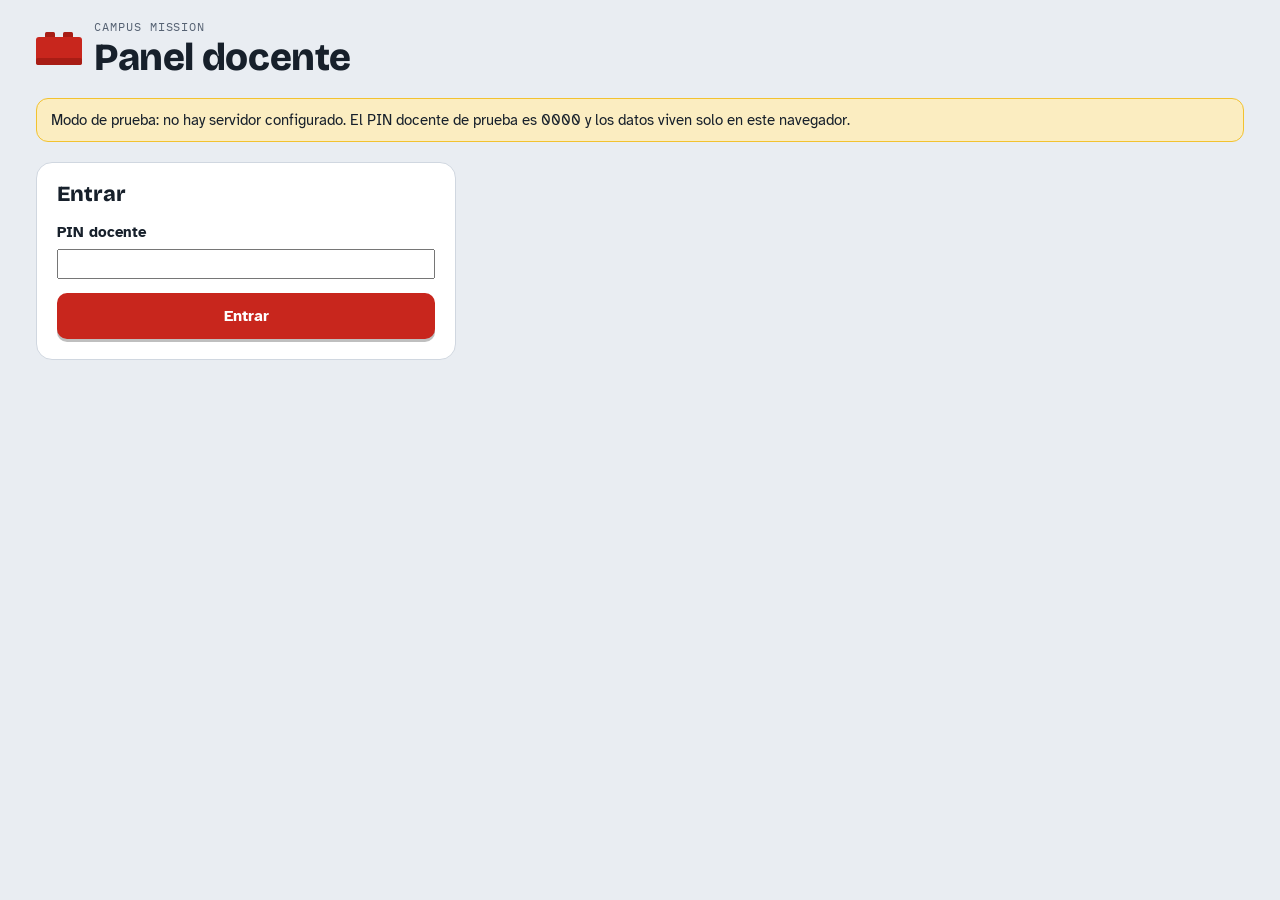
==== docente.html @ a90b0725 "Campus Mission: página de alumnos, panel docente y servidor de Apps Script Co-Authored-By: Claude Op" ====
<!doctype html>
<html lang="es">
<head>
<meta charset="utf-8">
<meta name="viewport" content="width=device-width,initial-scale=1,viewport-fit=cover">
<meta name="robots" content="noindex">
<title>Campus Mission · Panel docente</title>
<link rel="stylesheet" href="https://fonts.googleapis.com/css2?family=Atkinson+Hyperlegible:wght@400;700&family=Bricolage+Grotesque:opsz,wght@12..96,600;12..96,800&family=IBM+Plex+Mono:wght@500&display=swap">
<link rel="stylesheet" href="styles.css">
<style>
.gcard{display:grid;grid-template-columns:minmax(0,1fr) auto;gap:10px 16px;align-items:center;padding:14px 16px;border-radius:14px;border:1.5px solid var(--line);background:var(--surface);cursor:pointer}
.gcard.sel{border-color:var(--red);box-shadow:0 3px 0 var(--red)}
.gcode{font-family:var(--mono);font-size:1.25rem;letter-spacing:.08em}
.switch{display:flex;align-items:center;gap:8px;font-weight:700;font-size:.9rem}
.switch input{width:20px;height:20px;accent-color:var(--ok)}
.big-code{font-family:var(--mono);font-size:clamp(2rem,7vw,4rem);letter-spacing:.1em;padding:16px;border-radius:14px;background:var(--surface-2);border:2px dashed var(--line);text-align:center}
.cols{display:grid;grid-template-columns:minmax(0,320px) minmax(0,1fr);gap:20px;align-items:start}
.list{display:flex;flex-direction:column;gap:10px}
.row{display:flex;gap:8px;flex-wrap:wrap;align-items:center}
@media (max-width:860px){.cols{grid-template-columns:minmax(0,1fr)}}
</style>
</head>
<body>
<div class="app">
  <header class="top">
    <div class="brand">
      <svg width="46" height="34" viewBox="0 0 46 34" aria-hidden="true"><rect x="9" y="1" width="10" height="6" rx="1.5" fill="#a81d15"/><rect x="27" y="1" width="10" height="6" rx="1.5" fill="#a81d15"/><rect x="0" y="6" width="46" height="28" rx="3" fill="#c8261d"/><rect x="0" y="27" width="46" height="7" rx="2" fill="#a81d15"/></svg>
      <div><div class="eyebrow">Campus Mission</div><h1>Panel docente</h1></div>
    </div>
    <div class="toolbar">
      <a class="btn ghost small" id="lnkHoja" target="_blank" rel="noopener" hidden>Abrir hoja de cálculo</a>
      <a class="btn ghost small" id="lnkCarpeta" target="_blank" rel="noopener" hidden>Carpeta en Drive</a>
      <button class="btn ghost small" id="btnSalir" hidden>Salir</button>
    </div>
  </header>
  <div class="banner demo" id="demo" hidden>Modo de prueba: no hay servidor configurado. El PIN docente de prueba es 0000 y los datos viven solo en este navegador.</div>
  <div class="banner" id="aviso" hidden></div>

  <form class="card form" id="fLogin" style="max-width:420px" novalidate>
    <h2>Entrar</h2>
    <div class="field"><label for="inPinD">PIN docente</label><input type="password" id="inPinD" autocomplete="current-password" required></div>
    <p class="msg bad" id="errLogin" hidden></p>
    <button class="btn" type="submit">Entrar</button>
  </form>

  <div class="cols" id="vPanel" hidden>
    <div style="display:flex;flex-direction:column;gap:16px">
      <form class="card form" id="fGrupo" novalidate>
        <h2>Nuevo grupo</h2>
        <div class="field"><label for="inNombre">Nombre del grupo</label><input type="text" id="inNombre" placeholder="IRC 01" required></div>
        <button class="btn" type="submit">Crear grupo y código</button>
        <div id="nuevoCodigo" hidden style="display:flex;flex-direction:column;gap:8px">
          <span class="eyebrow">Código para los alumnos</span>
          <div class="big-code" id="bigCode"></div>
          <button class="btn ghost small" type="button" id="btnCopiar">Copiar código</button>
        </div>
      </form>
      <div class="card" style="display:flex;flex-direction:column;gap:12px">
        <div class="row" style="justify-content:space-between"><h2>Grupos</h2><button class="btn ghost small" id="btnRecargar">Actualizar</button></div>
        <div class="list" id="grupos"><p class="empty">Cargando…</p></div>
      </div>
    </div>
    <div class="card" style="display:flex;flex-direction:column;gap:16px">
      <div class="row" style="justify-content:space-between">
        <div><div class="eyebrow" id="selCodigo">Elige un grupo</div><h2 id="selNombre">Equipos</h2></div>
        <label class="switch" id="swFase3" hidden><input type="checkbox" id="chkFase3"> Fase 3 abierta</label>
      </div>
      <p class="muted" id="ayudaF3" hidden style="color:var(--muted)">Abre la fase 3 cuando el grupo termine su semana de recolección. Los equipos verán y podrán descargar lo que encontró todo el grupo.</p>
      <div class="doc-grid" id="equipos"><p class="empty">Elige un grupo para ver a sus equipos.</p></div>
    </div>
  </div>
</div>

<script src="config.js"></script>
<script src="api.js"></script>
<script src="data.js"></script>
<script>
const API = window.CampusAPI;
let PIN = null, SEL = null;
try { PIN = sessionStorage.getItem('campusMission.pinDocente'); } catch {}
if (API.DEMO) $('#demo').hidden = false;
const hora = iso => { try { return iso ? new Date(iso).toLocaleString('es-MX', { weekday: 'short', day: 'numeric', month: 'short', hour: '2-digit', minute: '2-digit' }) : ''; } catch { return ''; } };
const doc = (op, extra) => API.llamar(Object.assign({ a: 'docente', pinDocente: PIN, op }, extra || {}));
function aviso(t) { const a = $('#aviso'); a.textContent = t || ''; a.hidden = !t; }

$('#fLogin').addEventListener('submit', async e => { e.preventDefault(); PIN = $('#inPinD').value.trim(); await entrar(); });
async function entrar() {
  const r = await doc('grupos');
  if (!r.ok) { const m = $('#errLogin'); m.textContent = r.error === 'wrong_teacher_pin' ? 'PIN incorrecto. Si no lo has cambiado en Code.gs, cámbialo y vuelve a implementar.' : 'No se pudo conectar (' + r.error + ').'; m.hidden = false; $('#fLogin').hidden = false; $('#vPanel').hidden = true; return; }
  try { sessionStorage.setItem('campusMission.pinDocente', PIN); } catch {}
  $('#fLogin').hidden = true; $('#vPanel').hidden = false; $('#btnSalir').hidden = false;
  if (r.hoja) { $('#lnkHoja').href = r.hoja; $('#lnkHoja').hidden = false; }
  if (r.carpeta) { $('#lnkCarpeta').href = r.carpeta; $('#lnkCarpeta').hidden = false; }
  pintarGrupos(r.grupos);
}
$('#btnSalir').addEventListener('click', () => { try { sessionStorage.removeItem('campusMission.pinDocente'); } catch {} location.reload(); });
$('#btnRecargar').addEventListener('click', async () => { const r = await doc('grupos'); if (r.ok) pintarGrupos(r.grupos); if (SEL) verGrupo(SEL); });

function pintarGrupos(gs) {
  $('#grupos').innerHTML = gs.length ? gs.map(g => `<div class="gcard${SEL === g.codigo ? ' sel' : ''}" data-c="${esc(g.codigo)}" tabindex="0" role="button"><div><b>${esc(g.nombre)}</b><div class="gcode">${esc(g.codigo)}</div></div><div style="text-align:right"><span class="pill ${g.fase3 ? 'ok' : ''}">${g.fase3 ? 'Fase 3 abierta' : 'Fases 1–2'}</span><div class="muted" style="font-size:.85rem;color:var(--muted)">${g.equipos}/10 equipos</div></div></div>`).join('') : '<p class="empty">Aún no hay grupos. Crea el primero arriba.</p>';
  document.querySelectorAll('.gcard').forEach(el => { const go = () => verGrupo(el.dataset.c); el.addEventListener('click', go); el.addEventListener('keydown', e => { if (e.key === 'Enter') go(); }); });
}

$('#fGrupo').addEventListener('submit', async e => {
  e.preventDefault(); const nombre = $('#inNombre').value.trim(); if (!nombre) return;
  const r = await doc('crearGrupo', { nombre });
  if (!r.ok) { aviso('No se pudo crear el grupo (' + r.error + ').'); return; }
  $('#bigCode').textContent = r.codigo; $('#nuevoCodigo').hidden = false; $('#inNombre').value = '';
  const g = await doc('grupos'); if (g.ok) pintarGrupos(g.grupos);
});
$('#btnCopiar').addEventListener('click', async () => { try { await navigator.clipboard.writeText($('#bigCode').textContent); $('#btnCopiar').textContent = 'Copiado'; } catch { $('#btnCopiar').textContent = 'Selecciónalo y cópialo'; } });

async function verGrupo(codigo) {
  SEL = codigo;
  document.querySelectorAll('.gcard').forEach(el => el.classList.toggle('sel', el.dataset.c === codigo));
  $('#equipos').innerHTML = '<p class="empty">Cargando equipos…</p>';
  const r = await doc('equipos', { codigo });
  if (!r.ok) { $('#equipos').innerHTML = '<p class="empty">No se pudieron cargar (' + esc(r.error) + ').</p>'; return; }
  $('#selCodigo').textContent = r.grupo.codigo; $('#selNombre').textContent = r.grupo.nombre;
  $('#swFase3').hidden = false; $('#ayudaF3').hidden = false; $('#chkFase3').checked = !!r.grupo.fase3;
  $('#equipos').innerHTML = EQUIPOS.map(eq => {
    const d = r.equipos.find(x => x.equipo === eq.n);
    if (!d) return `<div class="doc-card"><div class="row"><div class="badge" style="--c:${eq.color};width:40px;height:40px;font-size:1.1rem">${eq.n}</div><div><b>${esc(eq.titulo)}</b><div class="pills"><span class="pill no">Sin registro</span></div></div></div></div>`;
    const qs = preguntas(eq); const n = qs.filter(([id]) => (d.respuestas[id] || '').trim().length >= 3).length;
    const x = d.explicacion || {};
    return `<div class="doc-card">
      <div class="row">${d.mini ? `<img src="${esc(d.mini)}" alt="Foto del equipo ${eq.n}">` : `<div class="badge" style="--c:${eq.color};width:64px;height:64px">${eq.n}</div>`}
        <div style="min-width:0"><b>Equipo ${eq.n} · ${esc(eq.titulo)}</b>
          <div class="pills" style="margin-top:6px">
            <span class="pill ${d.ubicado ? 'ok' : 'no'}">${d.ubicado ? 'Ubicado · ' + d.intentos + ' int.' : 'Sin ubicar · ' + d.intentos + ' int.'}</span>
            <span class="pill ${d.tieneFoto ? 'ok' : 'no'}">${d.tieneFoto ? 'Foto ' + hora(d.fotoEn) : 'Sin foto'}</span>
            <span class="pill ${n === qs.length ? 'ok' : ''}">F2 ${n}/${qs.length}</span>
            <span class="pill ${d.explicadoEn ? 'ok' : ''}">${d.explicadoEn ? 'F3 enviada' : 'F3 pendiente'}</span>
          </div></div></div>
      ${d.integrantes ? `<p style="font-size:.85rem;color:var(--muted);white-space:pre-wrap;margin:0">${esc(d.integrantes)}</p>` : ''}
      <details><summary>Respuestas de la fase 2</summary><dl class="ans">${qs.map(([id, , t]) => `<dt>${esc(t)}</dt><dd>${esc(d.respuestas[id] || '—')}</dd>`).join('')}</dl></details>
      <details><summary>Explicación de la fase 3</summary><dl class="ans">${EXPLICACION.map(([id, tag]) => `<dt>${esc(tag)}</dt><dd>${esc(x[id] || '—')}</dd>`).join('')}</dl></details>
      <div class="row">${d.fotoUrl ? `<a class="link" href="${esc(d.fotoUrl)}" target="_blank" rel="noopener">Foto completa ↗</a>` : ''}<button class="btn ghost small" data-pin="${eq.n}">Reiniciar PIN</button><span class="save">Última modificación: ${hora(d.actualizado)}</span></div>
      <div class="row" data-pinbox="${eq.n}" hidden><input type="text" inputmode="numeric" maxlength="4" placeholder="Nuevo PIN" style="max-width:9ch" id="np-${eq.n}"><button class="btn small" data-pinok="${eq.n}">Guardar PIN</button></div>
    </div>`;
  }).join('');
  document.querySelectorAll('[data-pin]').forEach(b => b.addEventListener('click', () => { const box = document.querySelector(`[data-pinbox="${b.dataset.pin}"]`); box.hidden = !box.hidden; }));
  document.querySelectorAll('[data-pinok]').forEach(b => b.addEventListener('click', async () => {
    const n = b.dataset.pinok, pin = $('#np-' + n).value.trim();
    if (!/^\d{4}$/.test(pin)) { aviso('El PIN debe tener 4 dígitos.'); return; }
    const r2 = await doc('reiniciarPin', { codigo: SEL, equipo: +n, pin });
    aviso(r2.ok ? `PIN del equipo ${n} cambiado. Díselo al equipo.` : 'No se pudo cambiar (' + r2.error + ').');
  }));
}
$('#chkFase3').addEventListener('change', async e => {
  const abierta = e.target.checked;
  const r = await doc('fase3', { codigo: SEL, abierta });
  if (!r.ok) { e.target.checked = !abierta; aviso('No se pudo cambiar (' + r.error + ').'); return; }
  aviso(abierta ? 'Fase 3 abierta para este grupo.' : 'Fase 3 cerrada para este grupo.');
  const g = await doc('grupos'); if (g.ok) pintarGrupos(g.grupos);
});
if (PIN) entrar();
</script>
</body>
</html>
---- styles.css ----
/* Campus Mission — estilos */
html{-webkit-text-size-adjust:100%}
body{margin:0}
img{max-width:100%}
[hidden]{display:none!important}
/* Layout: maqueta de bloques. Fase 1 = mapa como placa Lego + panel de misión; Fase 2 = edificio 3D + cuaderno de campo. */
:root{
  --bg:#e9edf2; --surface:#ffffff; --surface-2:#f4f6f9; --ink:#17202b; --muted:#566273; --line:#d0d7e0;
  --red:#c8261d; --red-ink:#ffffff; --yellow:#f2c230; --blue:#1f5fbf; --ok:#2f8a3e; --warn:#b5651d;
  --display:"Bricolage Grotesque", "Arial Black", system-ui, sans-serif;
  --body:"Atkinson Hyperlegible", "Segoe UI", system-ui, sans-serif;
  --mono:"IBM Plex Mono", ui-monospace, Menlo, monospace;
  /* El mapa es un objeto físico: mismos colores en ambos temas */
  --m-plate:#4f9446; --m-field:#86ad5f; --m-field2:#76a052; --m-road:#8e959c; --m-gravel:#bdb5a6; --m-path:#e1d3ac; --m-tree:#2c6431; --m-tree2:#3d7d3c;
}
@media (prefers-color-scheme: dark){:root:not([data-theme="light"]){
  --bg:#0f141b; --surface:#18202a; --surface-2:#1f2935; --ink:#e7ecf2; --muted:#9aa6b6; --line:#2c3746;
  --red:#e2463b; --red-ink:#ffffff; --yellow:#f5cd4a; --blue:#6a9ff0; --ok:#5cbf6c; --warn:#e39a4f; color-scheme:dark }}
:root[data-theme="dark"]{
  --bg:#0f141b; --surface:#18202a; --surface-2:#1f2935; --ink:#e7ecf2; --muted:#9aa6b6; --line:#2c3746;
  --red:#e2463b; --red-ink:#ffffff; --yellow:#f5cd4a; --blue:#6a9ff0; --ok:#5cbf6c; --warn:#e39a4f; color-scheme:dark }
*{box-sizing:border-box}
body{background:var(--bg);color:var(--ink);font-family:var(--body);font-size:16px;line-height:1.5}
.app{max-width:1240px;margin:0 auto;padding-left:max(16px,env(safe-area-inset-left,0px));padding-right:max(16px,env(safe-area-inset-right,0px));padding-block:18px 48px;display:flex;flex-direction:column;gap:20px}
h1,h2,h3{font-family:var(--display);line-height:1.1;margin:0;text-wrap:balance}
h1{font-size:clamp(1.6rem,3.6vw,2.4rem);font-weight:800;letter-spacing:-.01em}
h2{font-size:1.35rem;font-weight:800}
h3{font-size:1.05rem;font-weight:600}
p{margin:0}
.eyebrow{font-family:var(--mono);font-size:.74rem;letter-spacing:.08em;text-transform:uppercase;color:var(--muted)}
button,input,select,textarea{font:inherit;color:inherit}
:focus-visible{outline:3px solid var(--blue);outline-offset:2px}

/* Header */
.top{display:flex;flex-wrap:wrap;align-items:center;justify-content:space-between;gap:14px}
.brand{display:flex;align-items:center;gap:12px}
.brand svg{flex:none}
.steps{display:flex;gap:6px;flex-wrap:wrap}
.step{font-family:var(--mono);font-size:.78rem;padding:6px 12px;border-radius:999px;border:1.5px solid var(--line);color:var(--muted);background:var(--surface)}
.step.on{border-color:var(--red);color:var(--red);font-weight:500}
.step.done{border-color:var(--ok);color:var(--ok)}
.toolbar{display:flex;gap:8px;flex-wrap:wrap;align-items:center}

.btn{display:inline-flex;align-items:center;justify-content:center;gap:8px;border:0;border-radius:10px;padding:11px 18px;font-weight:700;cursor:pointer;background:var(--red);color:var(--red-ink);box-shadow:0 3px 0 rgba(0,0,0,.25);transition:transform .08s}
.btn:active{transform:translateY(2px);box-shadow:0 1px 0 rgba(0,0,0,.25)}
.btn[disabled]{opacity:.45;cursor:not-allowed}
.btn.ghost{background:var(--surface);color:var(--ink);border:1.5px solid var(--line);box-shadow:none}
.btn.small{padding:7px 12px;font-size:.88rem}
a.link{color:var(--blue);font-weight:700}

.card{background:var(--surface);border:1px solid var(--line);border-radius:16px;padding:20px}
.banner{border-radius:12px;padding:10px 14px;background:var(--surface-2);border:1px dashed var(--line);color:var(--muted);font-size:.92rem}

/* Inicio */
.inicio{display:grid;grid-template-columns:minmax(0,1fr) minmax(0,1.1fr);gap:20px;align-items:start}
.form{display:flex;flex-direction:column;gap:14px}
.field{display:flex;flex-direction:column;gap:6px}
.field label{font-weight:700;font-size:.92rem}
.field .help{font-size:.82rem;color:var(--muted)}
input[type=text],select,textarea{width:100%;border:1.5px solid var(--line);border-radius:10px;padding:10px 12px;background:var(--surface-2)}
textarea{resize:vertical;min-height:84px}
.equipos{display:grid;grid-template-columns:repeat(auto-fill,minmax(220px,1fr));gap:10px}
.eq{display:grid;grid-template-columns:auto minmax(0,1fr);gap:4px 10px;align-items:start;padding:10px 12px;border-radius:12px;background:var(--surface-2);border:1px solid var(--line)}
.eq .n{grid-row:span 2;width:30px;height:30px;border-radius:7px;display:grid;place-items:center;font-family:var(--display);font-weight:800;color:#fff;background:var(--c,#888);box-shadow:inset 0 -3px 0 rgba(0,0,0,.2)}
.eq b{font-size:.92rem;line-height:1.25}
.eq span{font-size:.8rem;color:var(--muted)}

/* Misión */
.mision{display:grid;grid-template-columns:minmax(0,1.1fr) minmax(0,1fr);gap:20px;align-items:start}
.mapWrap{position:relative;background:#3f7f39;border-radius:18px;overflow:hidden;border:4px solid #2e5f2a;box-shadow:0 6px 0 #24491f}
#mapa{display:block;width:100%;height:min(80vh,1000px)}
.mapHud{position:absolute;left:10px;right:10px;bottom:10px;display:flex;justify-content:space-between;gap:8px;flex-wrap:wrap;pointer-events:none}
.mapHud > *{pointer-events:auto}
.chip{font-family:var(--mono);font-size:.75rem;padding:6px 10px;border-radius:8px;background:rgba(15,20,27,.78);color:#fff;text-decoration:none}
.bld{cursor:pointer;transition:transform .15s}
.bld:hover,.bld:focus-visible{transform:translate(-2px,-3px)}
.bld:focus{outline:none}
.bld:focus-visible .top{stroke:#fff;stroke-width:3}
.bld.no{animation:shake .4s}
.bld.si .top{stroke:#ffe14d;stroke-width:4}
.bld .lbl{display:none}
.bld.si .lbl{display:block}
@keyframes shake{20%,60%{transform:translateX(-5px)}40%,80%{transform:translateX(5px)}}

.panel{display:flex;flex-direction:column;gap:16px}
.mission-head{display:flex;gap:14px;align-items:center}
.badge{width:52px;height:52px;flex:none;border-radius:12px;display:grid;place-items:center;font-family:var(--display);font-weight:800;font-size:1.5rem;color:#fff;background:var(--c,var(--red));box-shadow:inset 0 -5px 0 rgba(0,0,0,.22)}
.task{display:grid;grid-template-columns:34px minmax(0,1fr);gap:12px;padding:14px;border-radius:14px;border:1.5px solid var(--line);background:var(--surface)}
.task .num{width:34px;height:34px;border-radius:50%;display:grid;place-items:center;font-family:var(--display);font-weight:800;background:var(--surface-2);border:1.5px solid var(--line)}
.task.on{border-color:var(--red)}
.task.on .num{background:var(--red);color:#fff;border-color:var(--red)}
.task.ok .num{background:var(--ok);color:#fff;border-color:var(--ok)}
.task.locked{opacity:.55}
.task-body{display:flex;flex-direction:column;gap:8px;min-width:0}
.msg{font-size:.92rem;padding:8px 12px;border-radius:10px}
.msg.bad{background:color-mix(in srgb,var(--warn) 14%,transparent);color:var(--warn)}
.msg.good{background:color-mix(in srgb,var(--ok) 14%,transparent);color:var(--ok)}
.areas{display:flex;flex-wrap:wrap;gap:6px}
.area{font-size:.82rem;padding:4px 10px;border-radius:999px;background:var(--surface-2);border:1px solid var(--line)}
.drop{display:flex;flex-direction:column;align-items:center;gap:8px;padding:18px;border:2px dashed var(--line);border-radius:12px;text-align:center;cursor:pointer;background:var(--surface-2)}
.drop input{position:absolute;width:1px;height:1px;opacity:0}
.foto{width:100%;max-height:260px;object-fit:cover;border-radius:12px;border:1px solid var(--line)}

/* Edificio */
.edificio{display:grid;grid-template-columns:minmax(0,1fr) minmax(0,1fr);gap:20px;align-items:start}
.stage{position:relative;border-radius:18px;overflow:hidden;background:linear-gradient(180deg,#bfe0f5,#e8f3fa 70%);border:1px solid var(--line);aspect-ratio:4/3.3;max-width:100%}
:root[data-theme="dark"] .stage{background:linear-gradient(180deg,#1c2c3d,#2a3b4d 70%)}
@media (prefers-color-scheme: dark){:root:not([data-theme="light"]) .stage{background:linear-gradient(180deg,#1c2c3d,#2a3b4d 70%)}}
.stage canvas{display:block;width:100%;height:100%;touch-action:none;cursor:grab}
.stage .cap{position:absolute;left:12px;top:12px;display:flex;flex-direction:column;gap:4px}
.stage .cap h2{color:#14202e;background:rgba(255,255,255,.85);padding:6px 10px;border-radius:8px;font-size:1.1rem}
.stage .hint{position:absolute;right:12px;bottom:12px}
.sticky{position:sticky;top:calc(env(safe-area-inset-top,0px) + 12px);display:flex;flex-direction:column;gap:12px}
.qs{display:flex;flex-direction:column;gap:14px}
.q{display:flex;flex-direction:column;gap:6px}
.q label{font-weight:700;font-size:.95rem}
.q .tag{font-family:var(--mono);font-size:.7rem;letter-spacing:.06em;text-transform:uppercase;color:var(--muted)}
.save{font-family:var(--mono);font-size:.78rem;color:var(--muted)}
.progress{height:10px;border-radius:5px;background:var(--surface-2);border:1px solid var(--line);overflow:hidden}
.progress i{display:block;height:100%;background:var(--ok);width:0;transition:width .3s}

/* Muro y docente */
.muro{display:grid;grid-template-columns:repeat(auto-fill,minmax(170px,1fr));gap:12px}
.polaroid{background:#fff;color:#1b2430;padding:8px 8px 10px;border-radius:6px;box-shadow:0 2px 8px rgba(0,0,0,.15);display:flex;flex-direction:column;gap:6px}
.polaroid img{width:100%;aspect-ratio:1;object-fit:cover;border-radius:3px;background:#ddd}
.polaroid b{font-size:.85rem}
.polaroid span{font-size:.75rem;color:#5a6575}
.empty{color:var(--muted);font-size:.92rem}
.doc-grid{display:grid;grid-template-columns:repeat(auto-fill,minmax(280px,1fr));gap:14px}
.doc-card{display:flex;flex-direction:column;gap:10px;padding:14px;border-radius:14px;border:1px solid var(--line);background:var(--surface)}
.doc-card .row{display:flex;gap:10px;align-items:center}
.doc-card img{width:64px;height:64px;object-fit:cover;border-radius:8px;flex:none;background:var(--surface-2)}
.pills{display:flex;flex-wrap:wrap;gap:6px}
.pill{font-family:var(--mono);font-size:.7rem;padding:3px 8px;border-radius:999px;border:1px solid var(--line);color:var(--muted)}
.pill.ok{border-color:var(--ok);color:var(--ok)}
.pill.no{border-color:var(--warn);color:var(--warn)}
details summary{cursor:pointer;font-weight:700;font-size:.9rem}
.ans{display:flex;flex-direction:column;gap:8px;margin-top:8px;font-size:.88rem}
.ans p{white-space:pre-wrap}
.ans dt{font-weight:700}
.ans dd{margin:0 0 6px;color:var(--muted);white-space:pre-wrap}

.fade{animation:fadeIn .45s ease both}
@keyframes fadeIn{from{opacity:.001;transform:translateY(8px)}to{opacity:1;transform:none}}
#flash{position:fixed;inset:0;background:var(--surface);opacity:0;pointer-events:none;transition:opacity .35s;z-index:20}
#flash.on{opacity:1}

@media (max-width:860px){
  .inicio,.mision,.edificio{grid-template-columns:minmax(0,1fr)}
  .sticky{position:static}
  #mapa{height:min(72vh,820px)}
}
@media (prefers-reduced-motion:reduce){*{animation:none!important;transition:none!important}}

/* --- Añadidos para la versión web --- */
.step{cursor:default}
button.step{font:inherit;font-family:var(--mono);font-size:.78rem;cursor:pointer}
button.step[disabled]{cursor:not-allowed;opacity:.55}
.code-in{font-family:var(--mono);font-size:1.3rem;letter-spacing:.12em;text-transform:uppercase}
.pin-in{font-family:var(--mono);font-size:1.4rem;letter-spacing:.5em;max-width:10ch}
.grupo-ok{display:flex;align-items:center;gap:10px;padding:10px 14px;border-radius:12px;background:color-mix(in srgb,var(--ok) 12%,transparent);color:var(--ok);font-weight:700}
.demo{background:color-mix(in srgb,var(--yellow) 30%,var(--surface));border:1.5px solid var(--yellow);color:var(--ink)}
.f3-grid{display:grid;grid-template-columns:minmax(0,1fr) minmax(0,1.3fr);gap:20px;align-items:start}
.lock{display:flex;flex-direction:column;gap:12px;align-items:flex-start}
.downloads{display:flex;flex-wrap:wrap;gap:8px}
.place{display:flex;flex-direction:column;gap:12px;padding:16px;border-radius:14px;border:1.5px solid var(--line);background:var(--surface-2)}
.place h3{display:flex;align-items:center;gap:8px}
.tcard{display:flex;flex-direction:column;gap:8px;padding:14px;border-radius:12px;background:var(--surface);border:1px solid var(--line)}
.tcard .facts{margin:0;padding-left:20px;display:flex;flex-direction:column;gap:4px}
.tcard .pending{color:var(--muted);font-style:italic}
.retry{display:flex;gap:8px;align-items:center;flex-wrap:wrap}
.polaroid img[src=""]{visibility:hidden}
@media (max-width:860px){.f3-grid{grid-template-columns:minmax(0,1fr)}}
@media print{
  body{background:#fff;color:#000}
  .top,.banner,#vInicio,#vMision,#vEdificio,#vMuro,.no-print{display:none!important}
  #vFase3{display:block!important}
  .card,.place,.tcard{border-color:#999;background:#fff;box-shadow:none}
  .place{break-inside:avoid}
}
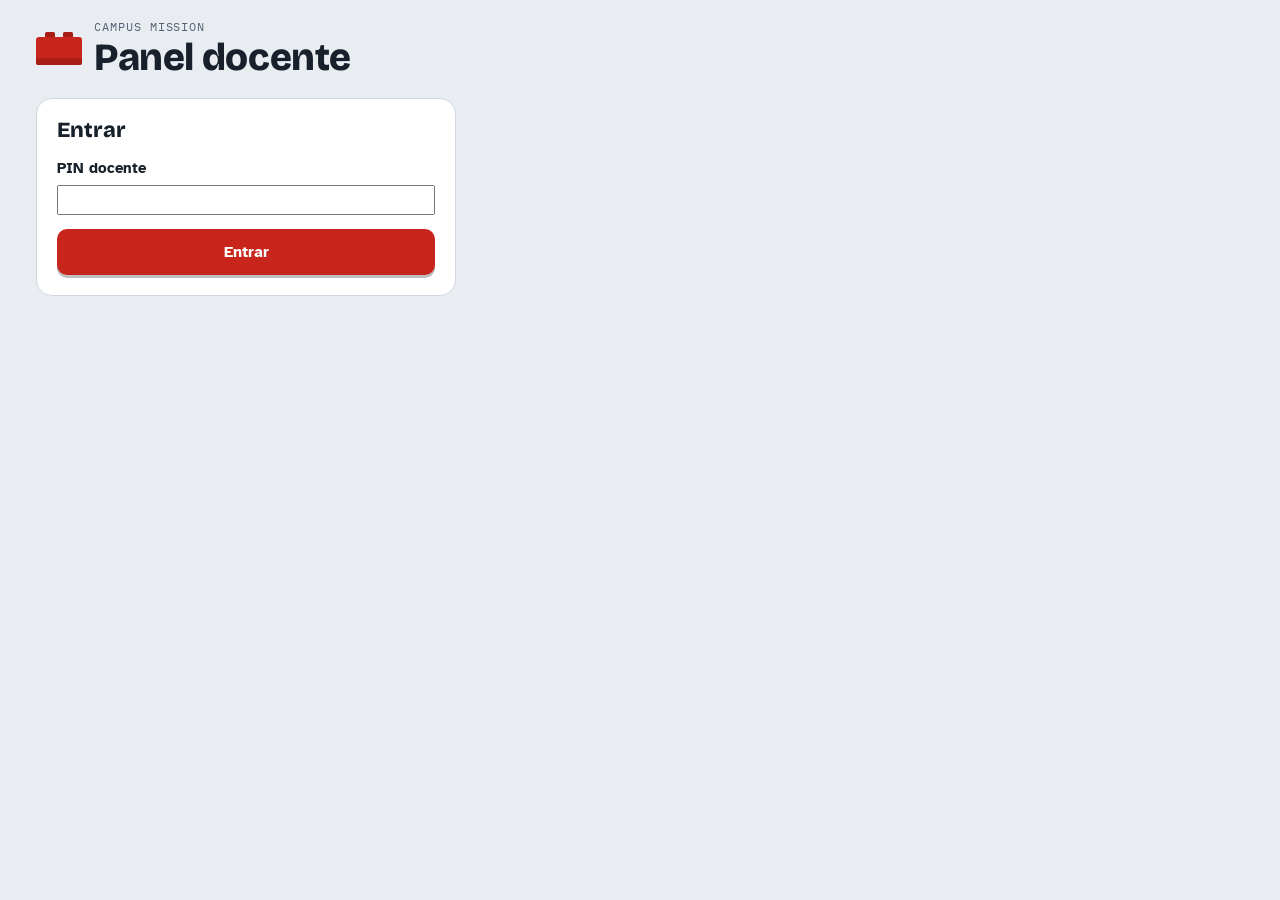
==== commit 282fd2e5: "Versionar archivos para evitar caché Co-Authored-By: Claude Opus 5.5 <noreply@anthropic.com> Claude-" ====
--- a/docente.html
+++ b/docente.html
@@ -6,7 +6,7 @@
 <meta name="robots" content="noindex">
 <title>Campus Mission · Panel docente</title>
 <link rel="stylesheet" href="https://fonts.googleapis.com/css2?family=Atkinson+Hyperlegible:wght@400;700&family=Bricolage+Grotesque:opsz,wght@12..96,600;12..96,800&family=IBM+Plex+Mono:wght@500&display=swap">
-<link rel="stylesheet" href="styles.css">
+<link rel="stylesheet" href="styles.css?v=2">
 <style>
 .gcard{display:grid;grid-template-columns:minmax(0,1fr) auto;gap:10px 16px;align-items:center;padding:14px 16px;border-radius:14px;border:1.5px solid var(--line);background:var(--surface);cursor:pointer}
 .gcard.sel{border-color:var(--red);box-shadow:0 3px 0 var(--red)}
@@ -71,9 +71,9 @@
   </div>
 </div>
 
-<script src="config.js"></script>
-<script src="api.js"></script>
-<script src="data.js"></script>
+<script src="config.js?v=2"></script>
+<script src="api.js?v=2"></script>
+<script src="data.js?v=2"></script>
 <script>
 const API = window.CampusAPI;
 let PIN = null, SEL = null;
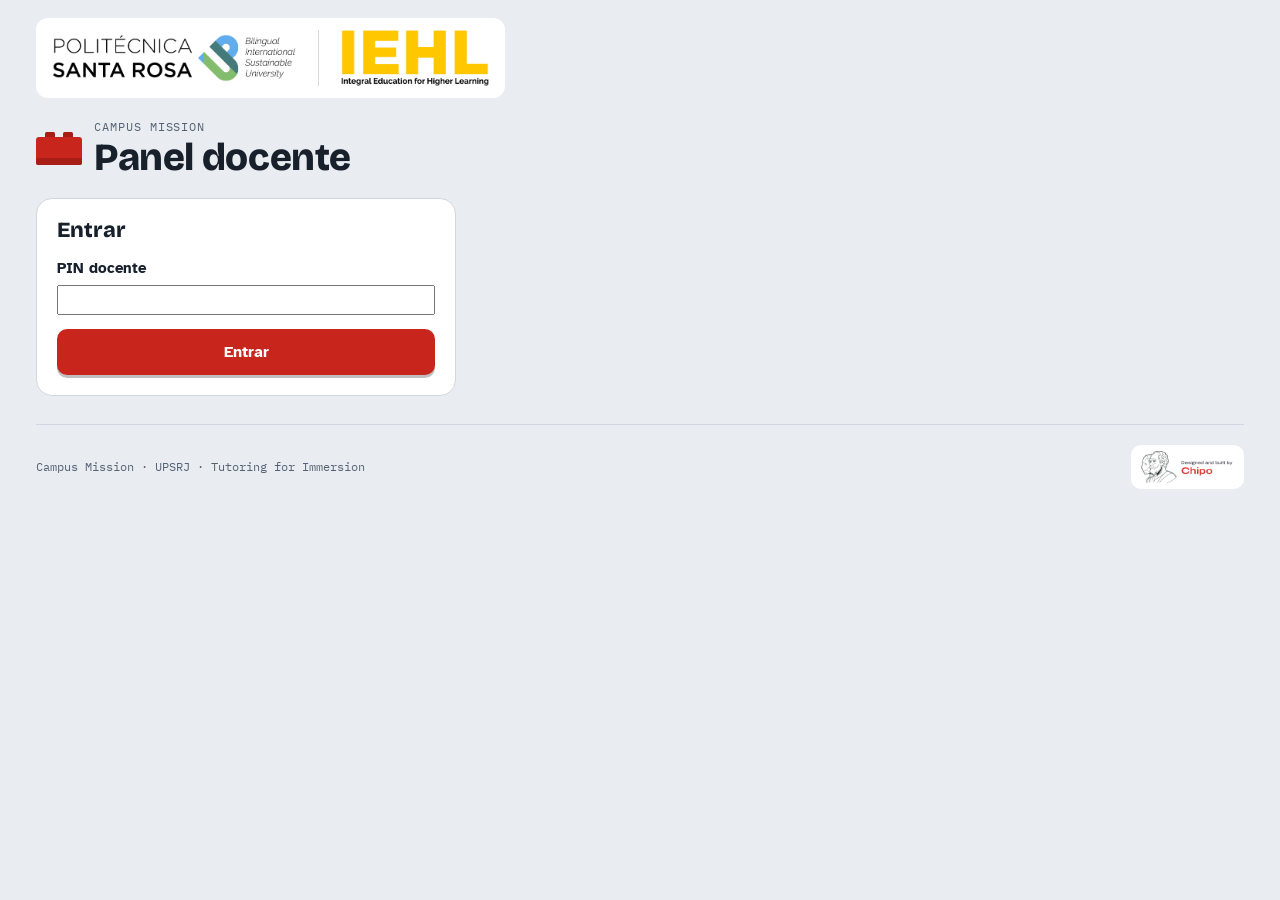
==== commit c3f2d312: "Inclusión: español sencillo, modo baja visión y logos UPSRJ, IEHL y firma Co-Authored-By: Claude Opu" ====
--- a/docente.html
+++ b/docente.html
@@ -6,7 +6,7 @@
 <meta name="robots" content="noindex">
 <title>Campus Mission · Panel docente</title>
 <link rel="stylesheet" href="https://fonts.googleapis.com/css2?family=Atkinson+Hyperlegible:wght@400;700&family=Bricolage+Grotesque:opsz,wght@12..96,600;12..96,800&family=IBM+Plex+Mono:wght@500&display=swap">
-<link rel="stylesheet" href="styles.css?v=2">
+<link rel="stylesheet" href="styles.css?v=3">
 <style>
 .gcard{display:grid;grid-template-columns:minmax(0,1fr) auto;gap:10px 16px;align-items:center;padding:14px 16px;border-radius:14px;border:1.5px solid var(--line);background:var(--surface);cursor:pointer}
 .gcard.sel{border-color:var(--red);box-shadow:0 3px 0 var(--red)}
@@ -22,6 +22,10 @@
 </head>
 <body>
 <div class="app">
+  <div class="logos">
+    <img src="assets/logo_upsrj.png" alt="Universidad Politécnica de Santa Rosa Jáuregui">
+    <img src="assets/logo_iehl.png" alt="IEHL · Integral Education for Higher Learning">
+  </div>
   <header class="top">
     <div class="brand">
       <svg width="46" height="34" viewBox="0 0 46 34" aria-hidden="true"><rect x="9" y="1" width="10" height="6" rx="1.5" fill="#a81d15"/><rect x="27" y="1" width="10" height="6" rx="1.5" fill="#a81d15"/><rect x="0" y="6" width="46" height="28" rx="3" fill="#c8261d"/><rect x="0" y="27" width="46" height="7" rx="2" fill="#a81d15"/></svg>
@@ -69,11 +73,12 @@
       <div class="doc-grid" id="equipos"><p class="empty">Elige un grupo para ver a sus equipos.</p></div>
     </div>
   </div>
+  <footer class="pie"><span class="save">Campus Mission · UPSRJ · Tutoring for Immersion</span><img class="firma" src="assets/firma_designed_by_chipo.png" alt="Designed and built by Chipo"></footer>
 </div>
 
-<script src="config.js?v=2"></script>
-<script src="api.js?v=2"></script>
-<script src="data.js?v=2"></script>
+<script src="config.js?v=3"></script>
+<script src="api.js?v=3"></script>
+<script src="data.js?v=3"></script>
 <script>
 const API = window.CampusAPI;
 let PIN = null, SEL = null;
--- a/styles.css
+++ b/styles.css
@@ -178,3 +178,70 @@
   .card,.place,.tcard{border-color:#999;background:#fff;box-shadow:none}
   .place{break-inside:avoid}
 }
+
+/* --- Botones de idioma y lectura --- */
+.acceso{display:flex;flex-wrap:wrap;gap:8px;justify-content:flex-end}
+.acc-btn{font:inherit;font-weight:700;font-size:.92rem;padding:8px 14px;border-radius:999px;border:2px solid var(--ink);background:var(--surface);color:var(--ink);cursor:pointer;min-height:44px}
+.acc-btn[aria-pressed="true"]{background:var(--ink);color:var(--bg)}
+.lv-bar{display:none}
+.saltar{position:absolute;left:-9999px}
+.saltar:focus{left:12px;top:12px;z-index:50;background:var(--ink);color:var(--bg);padding:.4em .8em;border-radius:6px}
+/* --- Logos --- */
+.logos{display:flex;align-items:center;flex-wrap:wrap;gap:22px;background:#fff;padding:12px 16px;border-radius:12px;width:fit-content;max-width:100%}
+.logos img{height:48px;width:auto;display:block}
+.logos img+img{height:56px;padding-left:22px;border-left:1px solid rgba(30,42,74,.18)}
+.pie{display:flex;flex-wrap:wrap;align-items:center;justify-content:space-between;gap:18px;padding-top:20px;border-top:1px solid var(--line);margin-top:8px}
+.firma{height:44px;width:auto;background:#fff;padding:6px 10px;border-radius:10px}
+.lsm{border-style:solid;font-weight:700}
+@media (max-width:600px){.logos{gap:14px}.logos img{height:34px}.logos img+img{height:40px;padding-left:14px}.firma{height:36px}}
+/* --- Lista de lugares (alternativa al mapa) --- */
+.lista-mapa{display:none;flex-direction:column;gap:10px}
+.lista-botones{display:flex;flex-direction:column;gap:8px}
+.lugar-btn{font:inherit;text-align:left;padding:12px 14px;border-radius:10px;border:2px solid var(--line);background:var(--surface-2);color:var(--ink);cursor:pointer;min-height:44px}
+.lugar-btn.si{border-color:var(--ok);font-weight:700}
+
+/* ===== MODO BAJA VISIÓN (como El comité de dictamen) =====
+   Fondo negro, texto blanco, amarillo para resaltar, letra grande y ajustable. */
+:root.lv{--lv-fs:22px;--bg:#000;--surface:#000;--surface-2:#000;--ink:#fff;--muted:#fff;--line:#fff;--red:#FFE600;--red-ink:#000;--yellow:#FFE600;--blue:#FFE600;--ok:#FFE600;--warn:#FFE600;
+  --display:"Atkinson Hyperlegible",Verdana,Arial,sans-serif;--body:"Atkinson Hyperlegible",Verdana,Arial,sans-serif;--mono:"Atkinson Hyperlegible",Verdana,Arial,sans-serif;color-scheme:dark}
+:root.lv.lv-claro{--bg:#fff;--surface:#fff;--surface-2:#fff;--ink:#000;--muted:#000;--line:#000;--red:#000;--red-ink:#fff;--yellow:#000;--blue:#000;--ok:#000;--warn:#000;color-scheme:light}
+:root.lv{font-size:var(--lv-fs)}
+.lv body{font-size:1rem;line-height:1.6;background:var(--bg);color:var(--ink)}
+.lv .app{max-width:46em}
+.lv .lv-bar{display:flex;flex-wrap:wrap;gap:10px;padding-bottom:14px;border-bottom:3px solid var(--line)}
+.lv .lv-bar button,.lv .acc-btn{font:inherit;font-size:.9rem;font-weight:700;color:var(--bg);background:var(--ink);border:3px solid var(--ink);border-radius:8px;padding:.4em .9em;cursor:pointer}
+.lv .acc-btn[aria-pressed="true"]{background:var(--yellow);border-color:var(--yellow);color:#000}
+.lv.lv-claro .acc-btn[aria-pressed="true"]{color:#fff}
+.lv :focus-visible{outline:5px solid var(--yellow)!important;outline-offset:4px}
+.lv h1,.lv h2,.lv h3{color:var(--yellow);font-family:var(--display)}
+.lv h1{font-size:1.7rem}.lv h2{font-size:1.35rem}.lv h3{font-size:1.1rem}
+.lv .eyebrow,.lv .help,.lv .save,.lv .q .tag,.lv .area,.lv .pill,.lv .chip,.lv .step,.lv .eq span,.lv .empty{font-size:.85rem;letter-spacing:.02em;color:var(--ink)}
+.lv .card,.lv .task,.lv .place,.lv .tcard,.lv .eq,.lv .doc-card{background:var(--bg);border:3px solid var(--line);box-shadow:none}
+.lv .inicio,.lv .mision,.lv .edificio,.lv .f3-grid{grid-template-columns:minmax(0,1fr)}
+.lv .btn{font-size:1rem;background:var(--yellow);color:#000;border:3px solid var(--yellow);box-shadow:none}
+.lv.lv-claro .btn{color:#fff}
+.lv .btn.ghost{background:var(--bg);color:var(--ink);border-color:var(--ink)}
+.lv input[type=text],.lv input[type=password],.lv select,.lv textarea{font-size:1rem;background:var(--bg);color:var(--ink);border:3px solid var(--ink)}
+.lv .msg{font-size:1rem;border:3px solid var(--yellow);background:var(--bg)!important;color:var(--ink)!important;font-weight:700}
+.lv .grupo-ok{background:var(--bg);color:var(--yellow);border:3px solid var(--yellow)}
+.lv .banner{background:var(--bg);color:var(--ink);border:3px solid var(--yellow);font-size:1rem}
+.lv .task .num,.lv .badge,.lv .eq .n{background:var(--yellow)!important;color:#000!important;border-color:var(--yellow)!important;box-shadow:none}
+.lv.lv-claro .task .num,.lv.lv-claro .badge,.lv.lv-claro .eq .n{color:#fff!important}
+.lv .task.locked{opacity:.7}
+.lv .lista-mapa{display:flex}
+.lv .lugar-btn{font-size:1rem;background:var(--bg);color:var(--ink);border:3px solid var(--ink)}
+.lv .lugar-btn.si{border-color:var(--yellow);color:var(--yellow)}
+.lv .mapWrap{border-color:var(--ink);box-shadow:none}
+.lv .bld .top{stroke:#000;stroke-width:2}
+.lv .bld.si .top{stroke:#FFE600;stroke-width:6}
+.lv .stage{display:none}
+.lv .drop{border:3px dashed var(--ink);background:var(--bg)}
+.lv .progress{height:16px;border:3px solid var(--ink);background:var(--bg)}
+.lv .progress i{background:var(--yellow)}
+.lv .polaroid{border:3px solid var(--ink)}
+.lv .equipos{grid-template-columns:minmax(0,1fr)}
+.lv .logos{border:3px solid var(--line)}
+.lv .pie{border-top:3px solid var(--line)}
+.lv details summary{font-size:1rem}
+.lv .muro{grid-template-columns:repeat(auto-fill,minmax(min(14em,100%),1fr))}
+.lv #flash{display:none}
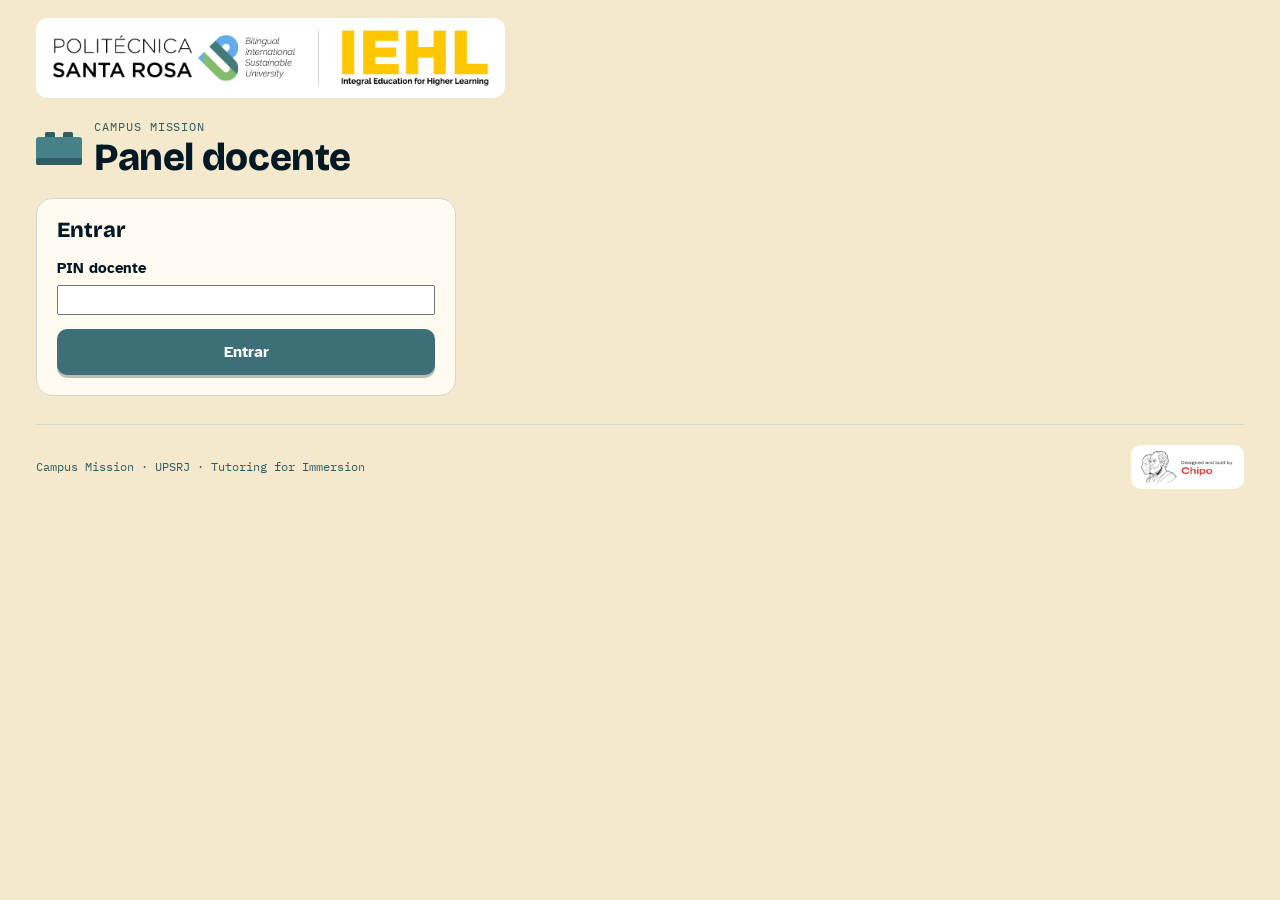
==== commit a4c9fad5: "Nueva gama de color para la vista estándar Co-Authored-By: Claude Opus 5.5 <noreply@anthropic.com> C" ====
--- a/docente.html
+++ b/docente.html
@@ -6,7 +6,7 @@
 <meta name="robots" content="noindex">
 <title>Campus Mission · Panel docente</title>
 <link rel="stylesheet" href="https://fonts.googleapis.com/css2?family=Atkinson+Hyperlegible:wght@400;700&family=Bricolage+Grotesque:opsz,wght@12..96,600;12..96,800&family=IBM+Plex+Mono:wght@500&display=swap">
-<link rel="stylesheet" href="styles.css?v=3">
+<link rel="stylesheet" href="styles.css?v=4">
 <style>
 .gcard{display:grid;grid-template-columns:minmax(0,1fr) auto;gap:10px 16px;align-items:center;padding:14px 16px;border-radius:14px;border:1.5px solid var(--line);background:var(--surface);cursor:pointer}
 .gcard.sel{border-color:var(--red);box-shadow:0 3px 0 var(--red)}
@@ -28,7 +28,7 @@
   </div>
   <header class="top">
     <div class="brand">
-      <svg width="46" height="34" viewBox="0 0 46 34" aria-hidden="true"><rect x="9" y="1" width="10" height="6" rx="1.5" fill="#a81d15"/><rect x="27" y="1" width="10" height="6" rx="1.5" fill="#a81d15"/><rect x="0" y="6" width="46" height="28" rx="3" fill="#c8261d"/><rect x="0" y="27" width="46" height="7" rx="2" fill="#a81d15"/></svg>
+      <svg width="46" height="34" viewBox="0 0 46 34" aria-hidden="true"><rect x="9" y="1" width="10" height="6" rx="1.5" fill="#2f5d63"/><rect x="27" y="1" width="10" height="6" rx="1.5" fill="#2f5d63"/><rect x="0" y="6" width="46" height="28" rx="3" fill="#468189"/><rect x="0" y="27" width="46" height="7" rx="2" fill="#2f5d63"/></svg>
       <div><div class="eyebrow">Campus Mission</div><h1>Panel docente</h1></div>
     </div>
     <div class="toolbar">
@@ -76,9 +76,9 @@
   <footer class="pie"><span class="save">Campus Mission · UPSRJ · Tutoring for Immersion</span><img class="firma" src="assets/firma_designed_by_chipo.png" alt="Designed and built by Chipo"></footer>
 </div>
 
-<script src="config.js?v=3"></script>
-<script src="api.js?v=3"></script>
-<script src="data.js?v=3"></script>
+<script src="config.js?v=4"></script>
+<script src="api.js?v=4"></script>
+<script src="data.js?v=4"></script>
 <script>
 const API = window.CampusAPI;
 let PIN = null, SEL = null;
--- a/styles.css
+++ b/styles.css
@@ -5,20 +5,21 @@
 [hidden]{display:none!important}
 /* Layout: maqueta de bloques. Fase 1 = mapa como placa Lego + panel de misión; Fase 2 = edificio 3D + cuaderno de campo. */
 :root{
-  --bg:#e9edf2; --surface:#ffffff; --surface-2:#f4f6f9; --ink:#17202b; --muted:#566273; --line:#d0d7e0;
-  --red:#c8261d; --red-ink:#ffffff; --yellow:#f2c230; --blue:#1f5fbf; --ok:#2f8a3e; --warn:#b5651d;
+  /* Gama: Rich Black #031926 · Metallic Seaweed #468189 · Green Sheen #77ACA2 · Opal #9DBEBB · Champagne #F4E9CD */
+  --bg:#F4E9CD; --surface:#fffbf1; --surface-2:#f8f0dc; --ink:#031926; --muted:#2f5d63; --line:#cfd9d3;
+  --red:#3c6f77; --red-ink:#ffffff; --yellow:#77ACA2; --blue:#468189; --ok:#2f6f66; --warn:#9a4a24;
   --display:"Bricolage Grotesque", "Arial Black", system-ui, sans-serif;
   --body:"Atkinson Hyperlegible", "Segoe UI", system-ui, sans-serif;
   --mono:"IBM Plex Mono", ui-monospace, Menlo, monospace;
   /* El mapa es un objeto físico: mismos colores en ambos temas */
-  --m-plate:#4f9446; --m-field:#86ad5f; --m-field2:#76a052; --m-road:#8e959c; --m-gravel:#bdb5a6; --m-path:#e1d3ac; --m-tree:#2c6431; --m-tree2:#3d7d3c;
+  --m-plate:#77ACA2; --m-field:#9DBEBB; --m-field2:#8fb5ad; --m-road:#7d8f94; --m-gravel:#c9cdbf; --m-path:#F4E9CD; --m-tree:#2f5d63; --m-tree2:#468189;
 }
 @media (prefers-color-scheme: dark){:root:not([data-theme="light"]){
-  --bg:#0f141b; --surface:#18202a; --surface-2:#1f2935; --ink:#e7ecf2; --muted:#9aa6b6; --line:#2c3746;
-  --red:#e2463b; --red-ink:#ffffff; --yellow:#f5cd4a; --blue:#6a9ff0; --ok:#5cbf6c; --warn:#e39a4f; color-scheme:dark }}
+  --bg:#031926; --surface:#0a2533; --surface-2:#10303f; --ink:#F4E9CD; --muted:#9DBEBB; --line:#1f4552;
+  --red:#77ACA2; --red-ink:#031926; --yellow:#9DBEBB; --blue:#9DBEBB; --ok:#77ACA2; --warn:#e3a46f; color-scheme:dark }}
 :root[data-theme="dark"]{
-  --bg:#0f141b; --surface:#18202a; --surface-2:#1f2935; --ink:#e7ecf2; --muted:#9aa6b6; --line:#2c3746;
-  --red:#e2463b; --red-ink:#ffffff; --yellow:#f5cd4a; --blue:#6a9ff0; --ok:#5cbf6c; --warn:#e39a4f; color-scheme:dark }
+  --bg:#031926; --surface:#0a2533; --surface-2:#10303f; --ink:#F4E9CD; --muted:#9DBEBB; --line:#1f4552;
+  --red:#77ACA2; --red-ink:#031926; --yellow:#9DBEBB; --blue:#9DBEBB; --ok:#77ACA2; --warn:#e3a46f; color-scheme:dark }
 *{box-sizing:border-box}
 body{background:var(--bg);color:var(--ink);font-family:var(--body);font-size:16px;line-height:1.5}
 .app{max-width:1240px;margin:0 auto;padding-left:max(16px,env(safe-area-inset-left,0px));padding-right:max(16px,env(safe-area-inset-right,0px));padding-block:18px 48px;display:flex;flex-direction:column;gap:20px}
@@ -67,7 +68,7 @@
 
 /* Misión */
 .mision{display:grid;grid-template-columns:minmax(0,1.1fr) minmax(0,1fr);gap:20px;align-items:start}
-.mapWrap{position:relative;background:#3f7f39;border-radius:18px;overflow:hidden;border:4px solid #2e5f2a;box-shadow:0 6px 0 #24491f}
+.mapWrap{position:relative;background:#77ACA2;border-radius:18px;overflow:hidden;border:4px solid #468189;box-shadow:0 6px 0 #031926}
 #mapa{display:block;width:100%;height:min(80vh,1000px)}
 .mapHud{position:absolute;left:10px;right:10px;bottom:10px;display:flex;justify-content:space-between;gap:8px;flex-wrap:wrap;pointer-events:none}
 .mapHud > *{pointer-events:auto}
@@ -103,9 +104,9 @@
 
 /* Edificio */
 .edificio{display:grid;grid-template-columns:minmax(0,1fr) minmax(0,1fr);gap:20px;align-items:start}
-.stage{position:relative;border-radius:18px;overflow:hidden;background:linear-gradient(180deg,#bfe0f5,#e8f3fa 70%);border:1px solid var(--line);aspect-ratio:4/3.3;max-width:100%}
-:root[data-theme="dark"] .stage{background:linear-gradient(180deg,#1c2c3d,#2a3b4d 70%)}
-@media (prefers-color-scheme: dark){:root:not([data-theme="light"]) .stage{background:linear-gradient(180deg,#1c2c3d,#2a3b4d 70%)}}
+.stage{position:relative;border-radius:18px;overflow:hidden;background:linear-gradient(180deg,#9DBEBB,#F4E9CD 75%);border:1px solid var(--line);aspect-ratio:4/3.3;max-width:100%}
+:root[data-theme="dark"] .stage{background:linear-gradient(180deg,#0a2533,#10303f 70%)}
+@media (prefers-color-scheme: dark){:root:not([data-theme="light"]) .stage{background:linear-gradient(180deg,#0a2533,#10303f 70%)}}
 .stage canvas{display:block;width:100%;height:100%;touch-action:none;cursor:grab}
 .stage .cap{position:absolute;left:12px;top:12px;display:flex;flex-direction:column;gap:4px}
 .stage .cap h2{color:#14202e;background:rgba(255,255,255,.85);padding:6px 10px;border-radius:8px;font-size:1.1rem}
@@ -245,3 +246,9 @@
 .lv details summary{font-size:1rem}
 .lv .muro{grid-template-columns:repeat(auto-fill,minmax(min(14em,100%),1fr))}
 .lv #flash{display:none}
+/* Anillo para que las insignias oscuras se vean en el tema oscuro */
+.badge,.eq .n{box-shadow:inset 0 -3px 0 rgba(0,0,0,.2),0 0 0 2px var(--line)}
+.step.on{border-color:var(--red);color:var(--red)}
+/* Baja visión conserva el mapa original */
+:root.lv{--m-plate:#4f9446;--m-field:#86ad5f;--m-field2:#76a052;--m-road:#8e959c;--m-gravel:#bdb5a6;--m-path:#e1d3ac;--m-tree:#2c6431;--m-tree2:#3d7d3c}
+.lv .mapWrap{background:#3f7f39}
